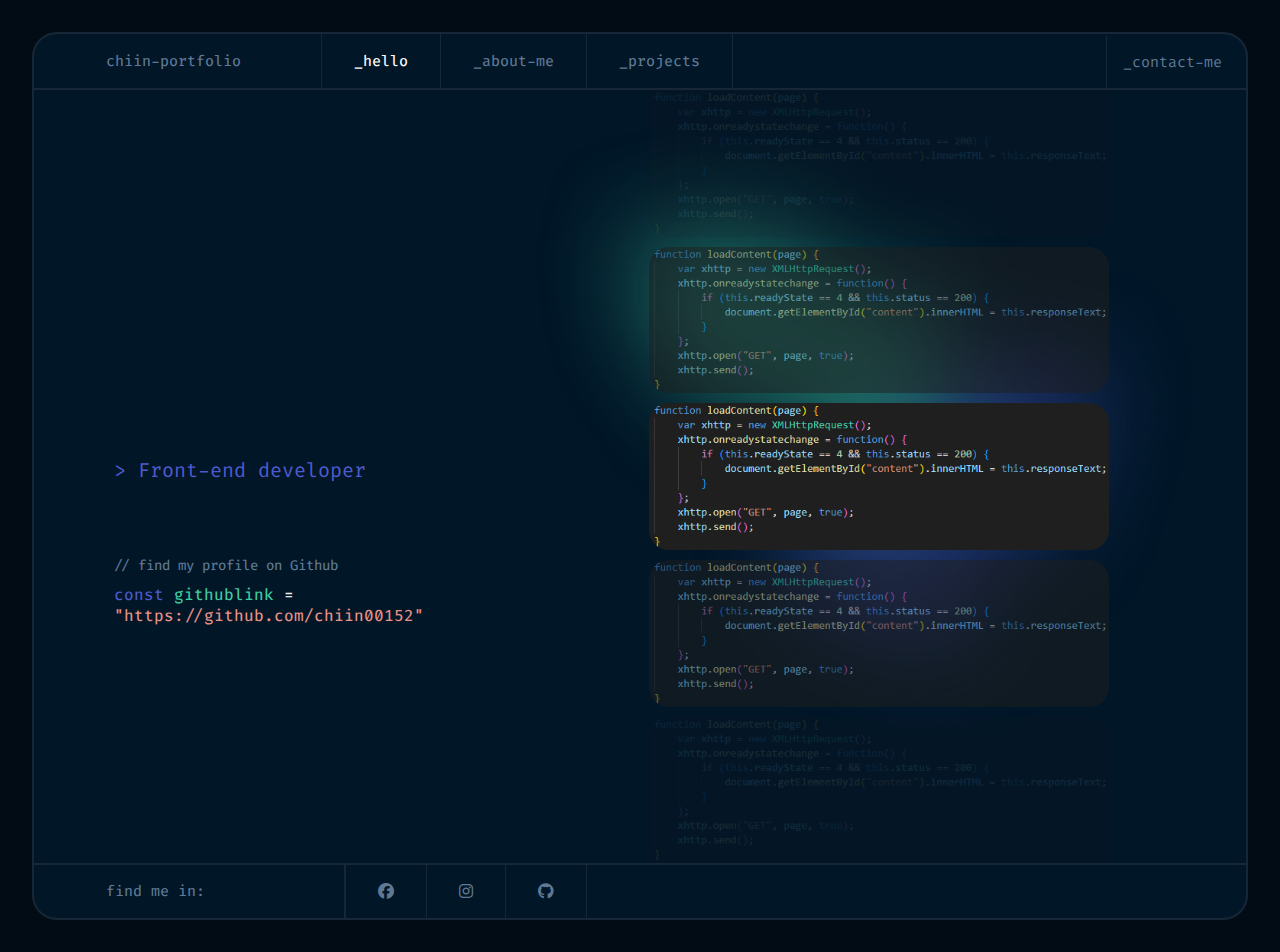
==== index.html @ 52f065c8 "first commit" ====
<!DOCTYPE html>
<html lang="en">
<head>
    <meta charset="UTF-8">
    <meta name="viewport" content="width=device-width, initial-scale=1.0">
    <title>Chiin</title>
    <link rel="stylesheet" href="style.css">

    <!-- Google Font -->
    <link rel="preconnect" href="https://fonts.googleapis.com">
    <link rel="preconnect" href="https://fonts.gstatic.com" crossorigin>
    <link href="https://fonts.googleapis.com/css2?family=Roboto+Mono:ital,wght@0,100..700;1,100..700&family=Roboto+Slab:wght@100..900&display=swap" rel="stylesheet">
    <link href="https://fonts.googleapis.com/css2?family=Fira+Code:wght@300..700&display=swap" rel="stylesheet">

    <link href='https://unpkg.com/boxicons@2.1.4/css/boxicons.min.css' rel='stylesheet'>

    <!-- Font Awesome -->
    <link rel="stylesheet" href="https://cdnjs.cloudflare.com/ajax/libs/font-awesome/6.5.2/css/all.min.css">

</head>
<body>

    <nav class="header">
        <nav class="container-navbar">
            <div class="logo-and-menu">
                <div class="logo"><a href="index.html">chiin-portfolio</a></div>
                <div class="menu-toggle" id="menu-icon">&#9776;</div>
            </div>
            <div class="navnar-bar">
                <ul class="nav-links" id="menu-items">
                    <li><a href="index.html" class="active">_hello</a></li>
                    <li><a href="about.html">_about-me</a></li>
                    <li><a href="project.html">_projects</a></li>
                </ul>
            </div>
            <div class="contact" id="menu-contact">
                <a href="contact.html">_contact-me</a>
            </div>
        </nav>

        <nav class="container">
            <div class="content-detail">
                <p class="hi">Hi all. I am</p>
                <p class="name">Chris Anthony</p>
                <p class="front"> > Front-end developer</p>
                <p class="find">// find my profile on Github</p>
                <p class="link"><span style="color: #4D5BCE;">const</span> <span style="color: #3FCDA5;">githublink</span> = <span style="color: #E99287;">"https://github.com/chiin00152"</span></p>
            </div>
            <div class="content-image">
                <img src="images/code.png" alt="" style="opacity: 0.1; border-radius: 0px 0px 20px 20px;">
                <img src="images/code.png" alt="" style="opacity: 0.5; border-radius: 20px;">
                <span class="img-center"><img src="images/code.png" alt="" style="border-radius: 20px;"></span>
                <img src="images/code.png" alt="" style="opacity: 0.5; border-radius: 20px;">
                <img src="images/code.png" alt="" style="opacity: 0.1; border-radius: 20px 20px 0px 0px;">
            </div>
        </nav>

        <nav class="footer">
            <div class="footer-detail">
                <div class="footer-find">
                    <p style="font-size: 20px;">find me in:</p>
                </div>
                <div class="footer-image">
                    <a href="https://www.facebook.com/chrisanthony.canal.37" target="_blank"><i class="fa-brands fa-facebook" style="color: #5F7994"></i></a>
                </div>
                <div class="footer-image">
                    <a href="https://www.instagram.com/chiin00125/" target="_blank"><i class="fa-brands fa-instagram"  style="color: #5F7994;"></i></a>
                </div>
                <div class="footer-image">
                    <a href="https://github.com/chiiiiiin" target="_blank"><i class="fa-brands fa-github" style="color: #5F7994"></i></a>
                </div>
            </div>
        </nav>
    </nav>

<script src="script.js"> </script>
</body>
</html>
---- style.css ----
:root {
    --bg: #010C15;
    --bg-inside: #011627;
    --border: #172737;
    --color: #5F7994;
}


* {
    margin: 0;
    padding: 0;
    box-sizing: border-box;
}

body{
    margin: 0;
    padding: 0;
    background-color: var(--bg);
    color: var(--color);
    font-family: "Fira Code", monospace;
    width: 100%;
    height: auto;
}

.header{
    margin: 2rem;
    padding: 0rem;
    border-radius: 25px;
    border: 2px solid var(--border);
    background-color: var(--bg-inside);
}

.container-navbar{
    display: flex;
    justify-content: space-between;
    align-items: center;
    border-bottom: 2px solid var(--border);
    padding: 0rem 2rem 0rem 2rem;
}

.logo-and-menu{
    padding: 1rem 10rem 1rem 1rem;
    border-right: 1px solid var(--border) ;
}

.logo-and-menu .logo a{
    font-weight: 450;
    font-size: 16px;
    line-height: 21px;
    cursor: pointer;
    text-decoration: none;
    color: var(--color);
}

.nav-links{
    display: flex;
    align-items: center;
    text-decoration: none;
    list-style-type: none;
    
}

.nav-links li{
    border-right: 1px solid var(--border) ;
    padding: 1rem 3rem;
}

.nav-links li a{
    color: var(--color);
    text-decoration: none;
    font-weight: 450;
    font-size: 16px;
    line-height: 21px;
  
}

.nav-links .active{
    color: #fff;
}

.navnar-bar{
    flex: 1;
    
}

.menu-toggle{
    display: none;
}

.contact a{
    border-left: 1px solid var(--border) ;
    padding: 1rem 2rem;
    text-decoration: none;
    color: var(--color);
}

.container{
    padding: 0 5rem;
    margin: 0;
    display: flex;
    align-items: center;
    justify-content:space-around;
    background: url(images/color.png);
    background-position: center right;
    background-repeat: no-repeat;
    background-size: 50% auto;
}

.container .hi {
    font-weight: 450;
    font-size: 18px;
    line-height: 24px;
    opacity: 0;
    animation: topSideAni 1s ease forwards; /* Added animation name */
}

.container .name{
    font-weight: 300;
    font-size: 62px;
    line-height: 81px;
    margin-top: 0.5rem;
    opacity: 0;
    animation: leftSideAni 1s ease forwards;
    animation-delay: 1s;
}

.container .front{
    color: #4D5BCE;
    font-size: 32px;
    font-weight: 450;
    line-height: 42px;
    margin-top: 0.5rem;
}

.container .find{
    color: #607B96;
    line-height: 21px;
    font-size: 16px;
    font-weight: 450;
    margin-top: 5rem;
}

.container .link{
    line-height: 21px;
    font-size: 16px;
    font-weight: 450;
    margin-top: 0.5rem;
}

.content-detail{
    color: #E5E9F0;
}

.content-image{
    display: flex;
    flex-direction: column;
    gap: 10px;
    padding: 0 0 0 10rem;
}

.content-image img{
    width: 72.5%;
    max-width: 100%;
    height: auto;
   
}

.footer{
    padding: 0;
    margin: 0;
    width: 100%;
    border-top: 2px solid var(--border);
}

.footer-find p{
    font-weight: 450;
    font-size: 16px;
    line-height: 21px;
}
.footer-image i{
    font-weight: 450;
    font-size: 16px;
    line-height: 21px;
    cursor: pointer;
}

.footer-detail{
    display: flex;
    flex-direction: row;
    align-items: center;
}


.footer-find{
    padding: 1rem 10rem 1rem 3rem;
    border-right: 1px solid var(--border) ;
}
.footer-image{
    border-right: 1px solid var(--border) ;
    padding: 1rem 3rem;
}

/* Key Frames */

@keyframes topSideAni {
    0% {
        transform: translateY(-100px);
        opacity: 0;
    }
    100% {
        transform: translateY(0);
        opacity: 1;
    }
}

@keyframes leftSideAni {
    0% {
        transform: translateX(-100px);
        opacity: 0;
    }
    100% {
        transform: translateX(0);
        opacity: 1;
    }
}

/* Key Frames End */

/* Media Quer */

@media screen and (min-width: 1225px) and (max-width: 1440px){

    /* Navbar Start */

    .container{
        background-size: 60% auto;
    }

    .container-navbar{
        border-bottom: 2px solid var(--border);
        padding: 0rem 0.5rem 0rem 3.5rem;
    }

    .logo-and-menu{
        padding: 1rem 5rem 1rem 1rem;
        border-right: 1px solid var(--border) ;
    }
    
    
    .logo-and-menu .logo a{
        font-size: 15px;
    }
    
    
    .nav-links li{
        padding: 1rem 2rem;
    }
    
    .nav-links li a{
        font-size: 15px;
    }
    
    .contact a{
        padding: 1rem 1rem;
        font-size: 15px;
    }

    /* Navbar End */

    /* Container Start */

    .container{
        padding: 0 5rem;
    }
    
    .container .hi {
        font-weight: 400;
        font-size: 15px;
    }
    
    .container .name{
        font-weight: 400;
        font-size: 45px;
    }
    
    .container .front{
        font-size: 20px;
        font-weight: 400;
        line-height: 42px;
    }
    
    .container .find{
        font-size: 14px;
        margin-top: 4rem;
    }
    
    
    
    .content-image,
    .img-center{
        display: flex;
        flex-direction: column;
        gap: 10px;
        padding:0;
        align-items: center;
    }
    
    .content-image img{
        width: 80%;
        max-width: 100%;
        height: auto;
       
    }

    
    /* Container End */

    /* Footer Start */


    
    .footer-find p{
        font-weight: 450;
        font-size: 15px !important;
        line-height: 21px;
        cursor: pointer;
        text-decoration: none;
        color: var(--color);
    }
    .footer-image i{
        font-weight: 450;
        font-size: 16px;
        line-height: 21px;
        cursor: pointer;
    }
    
    .footer-detail{
        display: flex;
        justify-content: first baseline;
        align-items: center;
        padding: 0rem 0.5rem 0rem 3.5rem;
    }
    
    
    .footer-find{
        padding: 1rem;
        width: 20vw;
        border-right: 2px solid var(--border) ;
    }
    .footer-image{
        border-right: 1px solid var(--border) ;
        padding: 1rem 2rem;
    }

    /* Footer End */

}

@media screen and (min-width: 1025px) and (max-width: 1224px){

    /* Navbar Start */

    .container{
        background-size: 60% auto;
    }

    .container-navbar{
        border-bottom: 2px solid var(--border);
        padding: 0rem 0.5rem 0rem 2rem;
    }

    .logo-and-menu{
        padding: 1rem 5rem 1rem 1rem;
        border-right: 1px solid var(--border) ;
    }
    
    
    .logo-and-menu .logo a{
        font-size: 14px;
    }
    
    
    .nav-links li{
        padding: 1rem 2rem;
    }
    
    .nav-links li a{
        font-size: 14px;
    }
    
    .contact a{
        padding: 1rem 1rem;
        font-size: 15px;
    }

    /* Navbar End */

    /* Container Start */

    .container{
        padding: 0 5rem;
        height: auto;
        gap: 20px;
    }
    
    .container .hi {
        font-weight: 400;
        font-size: 14px;
    }
    
    .container .name{
        font-weight: 400;
        font-size: 40px;
        margin-top: 0rem;
    }
    
    .container .front{
        font-size: 20px;
        font-weight: 400;
        line-height: 42px;
        margin-top: 0rem;

    }
    
    .container .find{
        font-size: 14px;
    }

    .container .link{
        font-size: 14px;
    }
    
    
    
    .content-image,
    .img-center{
        display: flex;
        flex-direction: column;
        gap: 10px;
        padding:0;
        align-items: center;
    }
    
    .content-image img{
        width: 80%;
        max-width: 100%;
        height: auto;
       
    }

    /* Container End */

    /* Footer Start */


    
    .footer-find p{
        font-weight: 450;
        font-size: 14px !important;
        cursor: pointer;
        text-decoration: none;
        color: var(--color);
    }
    .footer-image i{
        font-weight: 450;
        font-size: 14px;
        cursor: pointer;
    }
    
    .footer-detail{
        padding: 0rem 0.5rem 0rem 3rem;
    }
    
    
    .footer-find{
        padding: 1rem;
        width: 20vw;
        border-right: 2px solid var(--border) ;
    }
    .footer-image{
        border-right: 1px solid var(--border) ;
        padding: 1rem 1.5rem;
    }

    /* Footer End */


}

@media screen and (min-width: 769px) and (max-width: 1024px){

    .header{
        margin: 1rem;
    }

    /* Navbar Start */

    .container{
        background-size: 60% auto;
    }

    .container-navbar{
        border-bottom: 2px solid var(--border);
        padding: 0rem 0.5rem;
    }

    .logo-and-menu{
        padding: 1rem;
        border-right: 1px solid var(--border) ;
        width: 22vw;
    }
    
    
    .logo-and-menu .logo a{
        font-size: 13px;
        
    }
    
    
    .nav-links li{
        padding: 1rem 1rem;
    }
    
    .nav-links li a{
        font-size: 13px;
    }
    
    .contact a{
        padding: 1rem 1rem;
        font-size: 13px;
    }

    /* Navbar End */

    /* Container Start */

    .container{
        padding: 0 2rem;
        height: auto;
        gap: 10px;
    }

    .content-detail{
        display: flex;
        flex-direction: column;
        justify-content: center;
        padding: 0 1rem;
    }
    
    .container .hi {
        font-weight: 400;
        font-size: 14px;
    }
    
    .container .name{
        font-weight: 500;
        font-size: 34px;
        line-height: 50px;
        margin-top: 0rem;
    }
    
    .container .front{
        font-size: 17px;
        font-weight: 400;
        line-height: 42px;
        margin-top: 0rem;

    }
    
    .container .find{
        font-size: 14px;
        margin-bottom: 1rem;
    }

    .container .link{
        font-size: 14px;
    }
    
    
    
    .content-image,
    .img-center{
        display: flex;
        flex-direction: column;
        gap: 1rem;
        padding:0;
        align-items:end;
 
    }
    
    .content-image img{
        width: 80%;
        max-width: 100%;
        height: auto;
       
    }
    
    /* Container End */

    /* Footer Start */


    
    .footer-find p{
        font-weight: 450;
        font-size: 13px !important;
        cursor: pointer;
        text-decoration: none;
        color: var(--color);
    }
    .footer-image i{
        font-weight: 450;
        font-size: 13px;
        cursor: pointer;
    }
    
    .footer-detail{
        padding: 0rem 0.5rem 0rem 1rem;
    }
    
    
    .footer-find{
        padding: 1rem;
        width: 20vw;
        border-right: 2px solid var(--border) ;
    }
    .footer-image{
        border-right: 1px solid var(--border) ;
        padding: 1rem 1.5rem;
    }

    /* Footer End */
    


}

@media screen and (min-width: 426px) and (max-width: 768px){

    .header{
        margin: 1rem;
        padding: 0rem;
        border-radius: 20px;
        border: 2px solid var(--border);
        background-color: var(--bg-inside);
    }

    /* Navbar End */
    
    .container-navbar{
        display: flex;
        justify-content: space-between;
        align-items: center;
        border-bottom: 2px solid var(--border);
        padding: 0rem 2rem 0rem 2rem;
    }
    
    .logo-and-menu{
        padding: 1rem 0rem;
        border-right: none;
        width: 100%;
        display: flex;
        justify-content:space-between;
        align-items: center;
    }    
    .logo-and-menu .logo a{
        font-weight: 450;
        font-size: 15px;
        line-height: 21px;
        cursor: pointer;
        text-decoration: none;
        color: var(--color);
        margin-left: -1rem;
    }

    .nav-links {
        list-style: none;
        padding: 0 ;
        margin: 0;
        position: absolute;
        left: 5%;
        right: 0;
        top: 10%;
        width: 91%;
        background: linear-gradient(50deg, rgba(1,22,39,1) 0%, rgba(79,112,142,0.3533788515406162) 100%);
        transform: translateX(-100%); /* Initially hide above */
        opacity: 0;
        pointer-events: none;
        transition: transform 0.3s ease, opacity 0.3s ease;
        display: flex;
        flex-wrap: wrap;
        z-index: 1000;
        gap: 1px;
        justify-items: center;
    }
    

    .nav-links.show-menu{
        transform: translateY(0); /* Show below header */
        opacity: 1;
        pointer-events: auto;
    }
    
    .nav-links.active {
        display: flex;
    }
    
    .nav-links li {
        padding: 15px 0;
        text-decoration: none;
        list-style-type: none;
        text-align: center;
        width: 100%;;
        margin:0;
    }
    
    .nav-links li a {
        text-decoration: none; /* Remove text decoration */
        color: inherit; /* Inherit text color from parent */
    }
    
    .menu-toggle {
        display: block;
        margin-right: -1rem;
        cursor: pointer;
        font-size: 20px;
    }
    
    
    
    .contact a{
        border-left: 1px solid var(--border) ;
        padding: 1rem 2rem;
        text-decoration: none;
        color: var(--color);
        display: none;
    }

    /* Navbar End */

    /* Container Start */

    .container{
        padding: 7rem 2rem;
        align-items: first baseline;
        background-position: center;
        background-repeat: no-repeat;
        background-size: cover;
        height: 83vh;
    }

    
    .container .hi {
        font-weight: 450;
        font-size: 18px;
        line-height: 24px;
        opacity: 0;
        animation: topSideAni 1s ease forwards; /* Added animation name */
    }
    
    .container .name{
        font-weight: 500;
        font-size: 55px;
        line-height: 81px;
        margin-top: 1rem;
        opacity: 0;
        animation: leftSideAni 1s ease forwards;
        animation-delay: 1s;
    }
    
    .container .front{
        color: #4D5BCE;
        font-size: 25px;
        font-weight: 450;
        line-height: 42px;
        margin-top: 1rem;
    }
    
    .container .find{
        color: #607B96;
        line-height: 21px;
        font-size: 15px;
        font-weight: 450;
        margin-top: 5rem;
    }
    
    .container .link{
        line-height: 21px;
        font-size: 15px;
        font-weight: 450;
        margin-top: 1rem;
    }
    
    .content-detail{
        color: #E5E9F0;
        display: flex;
        flex-direction: column;
        align-items:baseline;


    }
    
    .content-image{
        display: none;
    }

    
    /* Container End */

    /* Footer Start */


    
    .footer-find p{
        font-weight: 450;
        font-size: 10.5px !important;
        cursor: pointer;
        text-decoration: none;
        color: var(--color);
    }
    .footer-image i{
        font-weight: 450;
        font-size: 10px;
        cursor: pointer;
    }
    
    .footer-detail{
        padding: 0rem 0.2rem 0rem 1rem;
    }
    
    
    .footer-find{
        padding: 0.5rem;
        width: 21vw;
        border-right: 1px solid var(--border) ;
    }
    .footer-image{
        border-right: 1px solid var(--border) ;
        padding: 0.5rem 1.5rem;
    }

    /* Footer End */

}


@media screen and (max-width: 425px){
    
    .header{
        margin: 1rem;
        padding: 0rem;
        border-radius: 20px;
        border: 2px solid var(--border);
        background-color: var(--bg-inside);
    }

    /* Navbar End */
    
    .container-navbar{
        display: flex;
        justify-content: space-between;
        align-items: center;
        border-bottom: 2px solid var(--border);
        padding: 0rem 2rem 0rem 2rem;
    }
    
    .logo-and-menu{
        padding: 0.5rem 0rem;
        border-right: none;
        width: 100%;
        display: flex;
        justify-content:space-between;
    }    
    .logo-and-menu .logo a{
        font-weight: 450;
        font-size: 14px;
        line-height: 21px;
        cursor: pointer;
        text-decoration: none;
        color: var(--color);
        margin-left: -1rem;
    }

    .nav-links {
        list-style: none;
        padding: 0 ;
        margin: 0;
        position: absolute;
        left: 5%;
        right: 0;
        top: 7%;
        width: 90%;
        background: linear-gradient(50deg, rgba(1,22,39,1) 0%, rgba(79,112,142,0.3533788515406162) 100%);
        transform: translateX(-100%); /* Initially hide above */
        opacity: 0;
        pointer-events: none;
        transition: transform 0.3s ease, opacity 0.3s ease;
        display: flex;
        flex-wrap: wrap;
        z-index: 1000;
        gap: 1px;
        justify-items: center;
    }
    

    .nav-links.show-menu{
        transform: translateY(0); /* Show below header */
        opacity: 1;
        pointer-events: auto;
    }
    
    .nav-links.active {
        display: flex;
    }
    
    .nav-links li {
        padding: 15px 0;
        text-decoration: none;
        list-style-type: none;
        text-align: center;
        width: 100%;;
        margin:0;
    }
    
    .nav-links li a {
        text-decoration: none; /* Remove text decoration */
        color: inherit; /* Inherit text color from parent */
    }
    
    .menu-toggle {
        display: block;
        margin-right: -1rem;
        cursor: pointer;
        font-size: 15px;
    }
    
    
    
    .contact a{
        display: none;
    }

    /* Navbar End */

    /* Container Start */

    .container{
        padding: 2rem 1rem;
        align-items: first baseline;
        background-position: center;
        background-repeat: no-repeat;
        background-size: cover;
        height: 85vh;
    }

    
    .container .hi {
        font-weight: 450;
        font-size: 15px;
        line-height: 24px;
        opacity: 0;
        animation: topSideAni 1s ease forwards; /* Added animation name */
    }
    
    .container .name{
        font-weight: 500;
        font-size: 50px;
        line-height: 81px;
        margin-top: 1rem;
        opacity: 0;
        animation: leftSideAni 1s ease forwards;
        animation-delay: 1s;
    }
    
    .container .front{
        color: #4D5BCE;
        font-size: 20px;
        font-weight: 450;
        line-height: 42px;
        margin-top: 1rem;
    }
    
    .container .find{
        color: #607B96;
        line-height: 21px;
        font-size: 13px;
        font-weight: 450;
        margin-top: 5rem;
    }
    
    .container .link{
        line-height: 21px;
        font-size: 13px;
        font-weight: 450;
        margin-top: 1rem;
    }
    
    .content-detail{
        color: #E5E9F0;
        display: flex;
        flex-direction: column;
        align-items:baseline;


    }
    
    .content-image{
        display: none;
    }

    
    /* Container End */


    /* Footer Start */


    
    .footer-find p{
        font-weight: 300;
        font-size: 10px !important;
        cursor: pointer;
        text-decoration: none;
        color: var(--color);
    }
    .footer-image i{
        font-weight: 300;
        font-size: 12px;
        cursor: pointer;
    }
    
    .footer-detail{
        display: flex;
        justify-content: space-between;
        padding: 0rem;
    }
    
    
    .footer-find{
        padding: 0.5rem;
        width: 25vw;
        border-right: 2px solid var(--border) ;
    }
    .footer-image{
        border-right:none;
        padding: 0.5rem 1.5rem;
    }

    /* Footer End */

}



/* Media End */
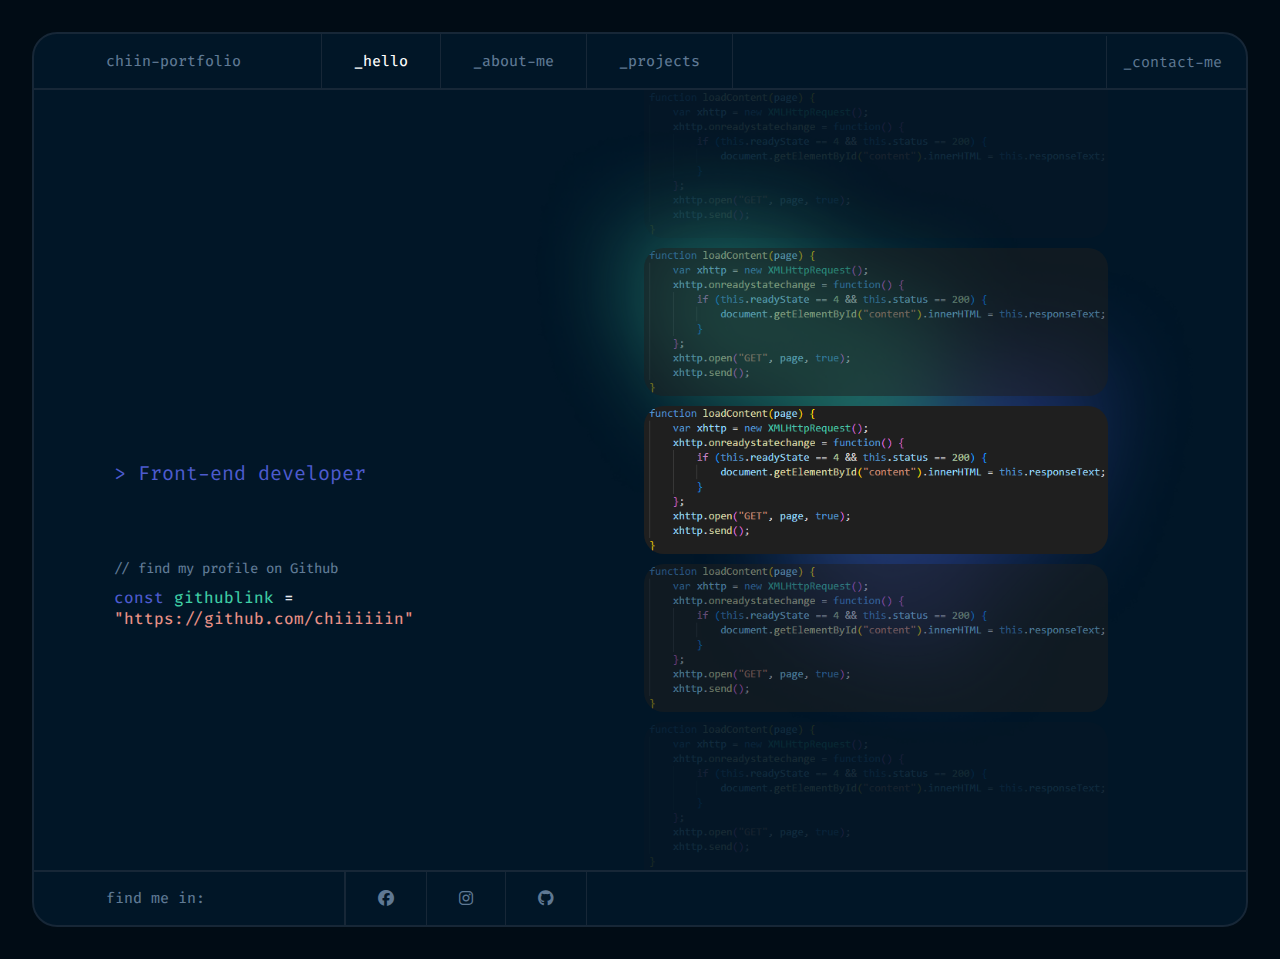
==== commit 3cd61bfd: "first commit" ====
--- a/index.html
+++ b/index.html
@@ -44,7 +44,7 @@
                 <p class="name">Chris Anthony</p>
                 <p class="front"> > Front-end developer</p>
                 <p class="find">// find my profile on Github</p>
-                <p class="link"><span style="color: #4D5BCE;">const</span> <span style="color: #3FCDA5;">githublink</span> = <span style="color: #E99287;">"https://github.com/chiin00152"</span></p>
+                <p class="link"><span style="color: #4D5BCE;">const</span> <span style="color: #3FCDA5;">githublink</span> = <span style="color: #E99287;">"https://github.com/chiiiiiin"</span></p>
             </div>
             <div class="content-image">
                 <img src="images/code.png" alt="" style="opacity: 0.1; border-radius: 0px 0px 20px 20px;">
